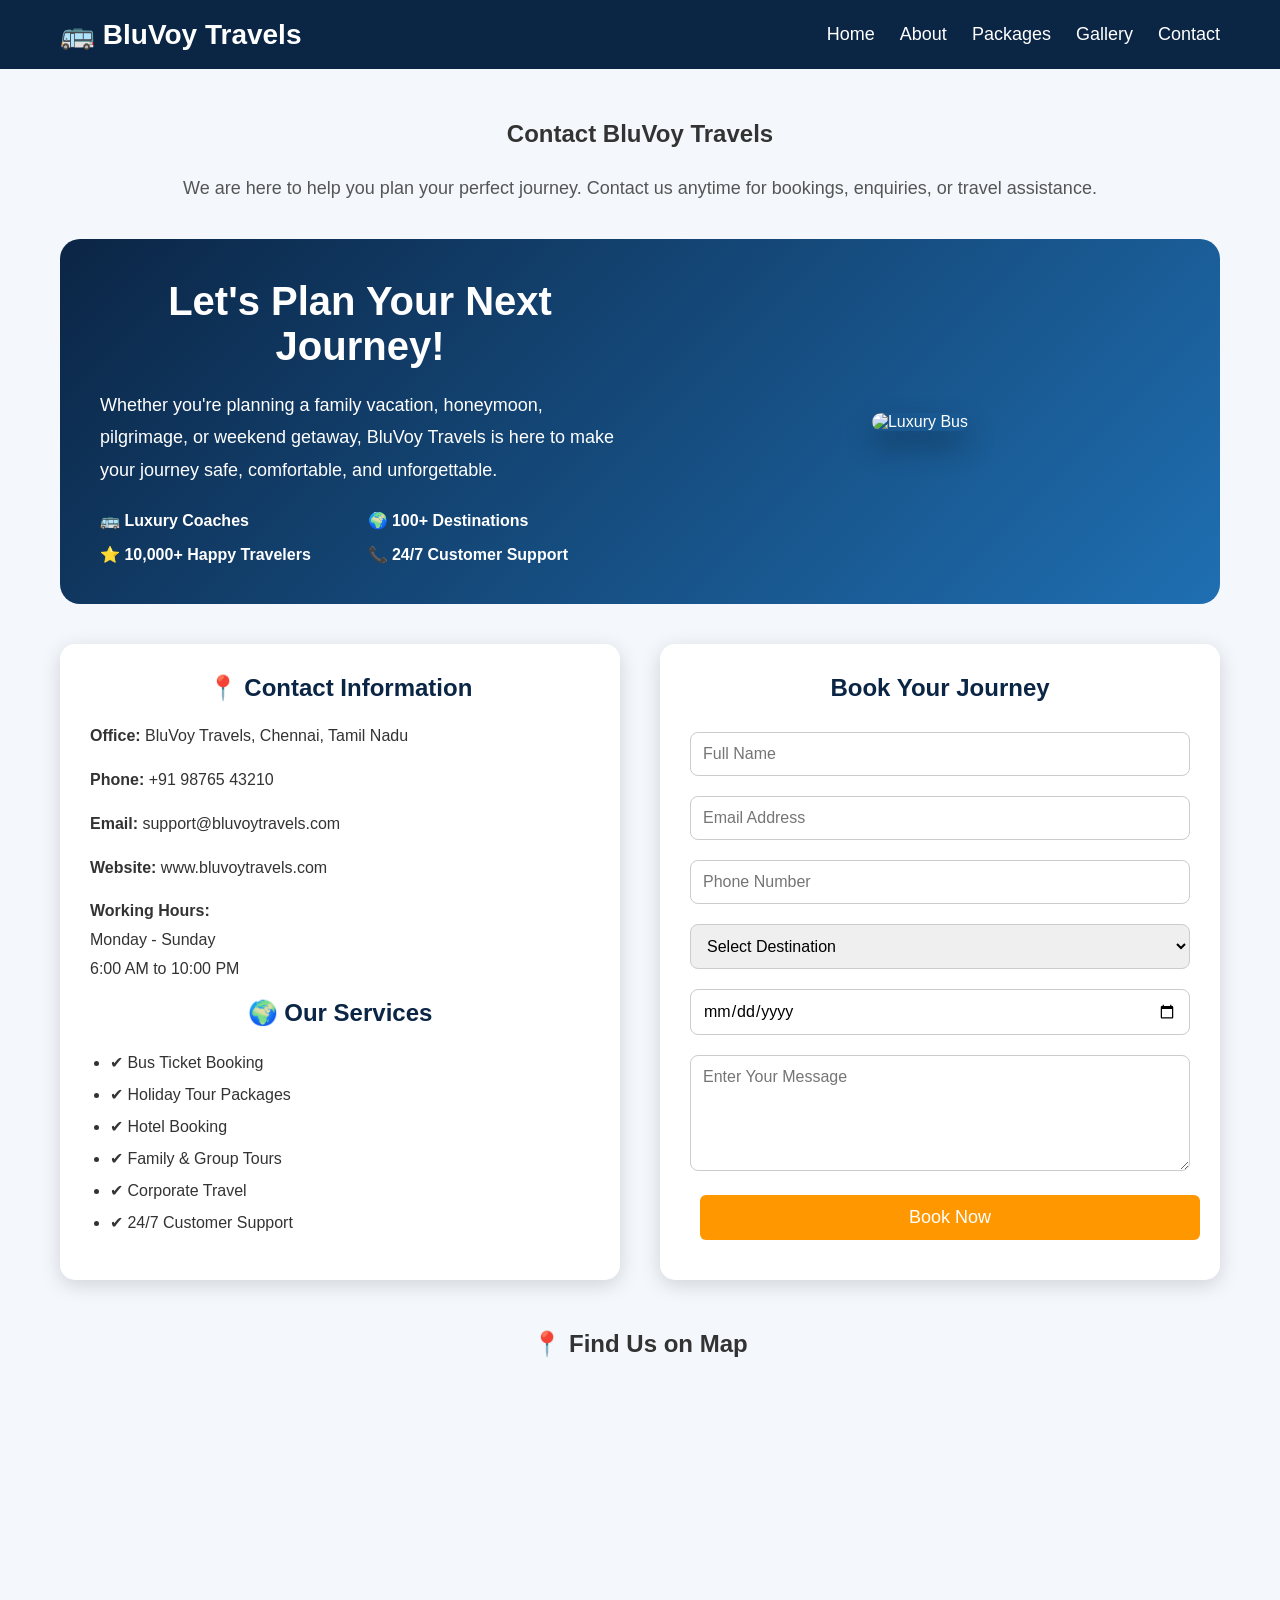
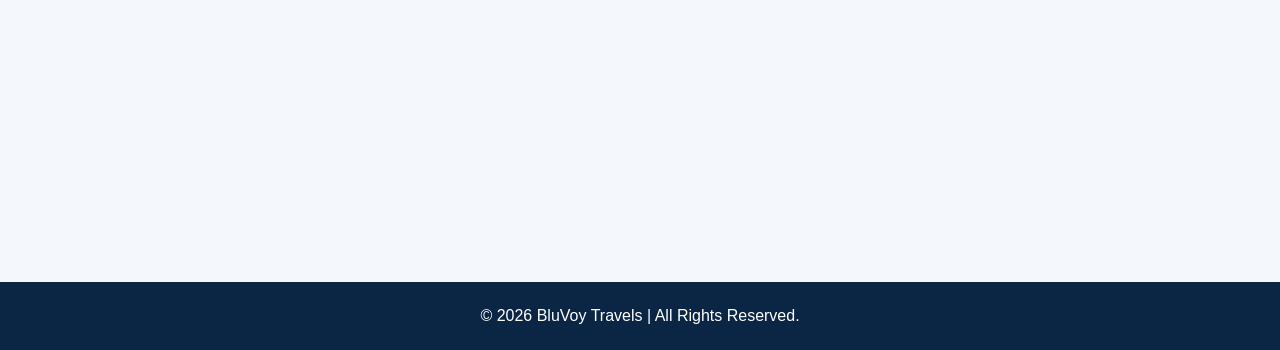
==== contact.html @ 51046a93 "Add files via upload" ====
<!DOCTYPE html>
<html lang="en">
<head>
<meta charset="UTF-8">
<meta name="viewport" content="width=device-width, initial-scale=1.0">
<title>Contact | BluVoy Travels</title>
<link rel="stylesheet" href="style.css">
</head>

<body>

<header>
<nav class="navbar">
<div class="logo">🚌 BluVoy Travels</div>

<ul>
<li><a href="index.html">Home</a></li>
<li><a href="about.html">About</a></li>
<li><a href="packages.html">Packages</a></li>
<li><a href="gallery.html">Gallery</a></li>
<li><a href="contact.html">Contact</a></li>
</ul>

</nav>
</header>

<section class="contact">

<h1>Contact BluVoy Travels</h1>

<p class="subtitle">
We are here to help you plan your perfect journey. Contact us anytime for bookings, enquiries, or travel assistance.
</p>

<div class="contact-hero">

<div class="contact-text">

<h2>Let's Plan Your Next Journey!</h2>

<p>
Whether you're planning a family vacation, honeymoon, pilgrimage,
or weekend getaway, BluVoy Travels is here to make your journey
safe, comfortable, and unforgettable.
</p>

<div class="contact-icons">
<div>🚌 Luxury Coaches</div>
<div>🌍 100+ Destinations</div>
<div>⭐ 10,000+ Happy Travelers</div>
<div>📞 24/7 Customer Support</div>
</div>

</div>

<div class="contact-image">
<img src="images/bus2.jpg" alt="Luxury Bus">
</div>

</div>

<div class="contact-container">

<div class="contact-info">

<h2>📍 Contact Information</h2>

<p><strong>Office:</strong> BluVoy Travels, Chennai, Tamil Nadu</p>

<p><strong>Phone:</strong> +91 98765 43210</p>

<p><strong>Email:</strong> support@bluvoytravels.com</p>

<p><strong>Website:</strong> www.bluvoytravels.com</p>

<p><strong>Working Hours:</strong><br>
Monday - Sunday<br>
6:00 AM to 10:00 PM
</p>

<h2>🌍 Our Services</h2>

<ul>
<li>✔ Bus Ticket Booking</li>
<li>✔ Holiday Tour Packages</li>
<li>✔ Hotel Booking</li>
<li>✔ Family & Group Tours</li>
<li>✔ Corporate Travel</li>
<li>✔ 24/7 Customer Support</li>
</ul>

</div>

<div class="contact-form">

<h2>Book Your Journey</h2>

<form onsubmit="return bookingSuccess(event)">

<input type="text" placeholder="Full Name" required>

<input type="email" placeholder="Email Address" required>

<input type="tel" placeholder="Phone Number" required>

<select required>
<option>Select Destination</option>
<option>Goa</option>
<option>Ooty</option>
<option>Kerala</option>
<option>Tirupati</option>
</select>

<input type="date" required>

<textarea rows="5" placeholder="Enter Your Message"></textarea>

<button type="submit" class="btn">Book Now</button>

</form>

</div>

</div>

<h2 style="text-align:center;margin-top:50px;">📍 Find Us on Map</h2>

<iframe
src="https://www.google.com/maps?q=Chennai&output=embed"
width="100%"
height="350"
style="border:0;border-radius:10px;margin-top:20px;"
loading="lazy">
</iframe>

</section>

<footer>
<p>© 2026 BluVoy Travels | All Rights Reserved.</p>
</footer>

<script src="script.js"></script>

</body>
</html>
---- style.css ----
/* =====================================
   RESET
===================================== */

* {
    margin: 0;
    padding: 0;
    box-sizing: border-box;
    font-family: Arial, sans-serif;
}

body {
    background: #f5f5f5;
    color: #333;
}

/* =====================================
   NAVBAR
===================================== */

header {
    position: fixed;
    top: 0;
    left: 0;
    width: 100%;
    background: #0b2545;
    z-index: 1000;
}

.navbar {
    display: flex;
    justify-content: space-between;
    align-items: center;
    padding: 18px 60px;
}

.logo {
    color: white;
    font-size: 28px;
    font-weight: bold;
}

.navbar ul {
    list-style: none;
    display: flex;
}

.navbar ul li {
    margin-left: 25px;
}

.navbar ul li a {
    text-decoration: none;
    color: white;
    font-size: 18px;
    transition: 0.3s;
}

.navbar ul li a:hover {
    color: #00bfff;
}

/* =====================================
   HERO SECTION
===================================== */

.hero {
    height: 100vh;
    background: url("images/bus1.jpg") center center/cover no-repeat;
    display: flex;
    justify-content: center;
    align-items: center;
    text-align: center;
}

.overlay {
    width: 100%;
    height: 100%;
    background: rgba(0, 0, 0, 0.55);

    display: flex;
    flex-direction: column;
    justify-content: center;
    align-items: center;

    color: white;
}

.overlay h1 {
    font-size: 65px;
}

.overlay h3 {
    font-size: 28px;
}

.overlay p {
    font-size: 22px;
    margin: 20px 0;
}

/* =====================================
   BUTTONS
===================================== */

.btn,
.btn2 {
    display: inline-block;
    padding: 12px 28px;
    margin: 10px;
    border-radius: 6px;
    text-decoration: none;
    color: white;
    font-size: 18px;
}

.btn {
    background: #ff9800;
}

.btn:hover {
    background: #e68900;
}

.btn2 {
    background: #0099ff;
}

.btn2:hover {
    background: #007acc;
}
/* =====================================
   COMMON SECTIONS
===================================== */

section {
    padding: 80px 60px;
}

section h1,
section h2 {
    text-align: center;
    margin-bottom: 30px;
}

/* =====================================
   CARDS
===================================== */

.cards {
    display: grid;
    grid-template-columns: repeat(auto-fit, minmax(250px, 1fr));
    gap: 25px;
}

.card {
    background: white;
    padding: 25px;
    border-radius: 12px;
    text-align: center;
    box-shadow: 0 5px 15px rgba(0, 0, 0, 0.15);
    transition: 0.3s;
}

.card:hover {
    transform: translateY(-8px);
}

/* =====================================
   GALLERY
===================================== */

.gallery-grid {
    display: grid;
    grid-template-columns: repeat(auto-fit, minmax(280px, 1fr));
    gap: 20px;
}

.gallery-item {
    background: white;
    border-radius: 10px;
    overflow: hidden;
    box-shadow: 0 5px 12px rgba(0, 0, 0, 0.2);
}

.gallery-item img {
    width: 100%;
    height: 220px;
    object-fit: cover;
}

.gallery-item h3 {
    padding: 15px;
    text-align: center;
}

/* =====================================
   FORM
===================================== */

form input,
form select,
form textarea {
    width: 100%;
    padding: 12px;
    margin: 10px 0;
    border: 1px solid #ccc;
    border-radius: 6px;
}

form button {
    border: none;
    cursor: pointer;
}

/* =====================================
   FOOTER
===================================== */

footer {
    background: #0b2545;
    color: white;
    text-align: center;
    padding: 25px;
}

/* =====================================
   RESPONSIVE DESIGN
===================================== */

@media (max-width: 768px) {

    .navbar {
        flex-direction: column;
    }

    .navbar ul {
        flex-direction: column;
        text-align: center;
        margin-top: 10px;
    }

    .navbar ul li {
        margin: 10px 0;
    }

    .overlay h1 {
        font-size: 40px;
    }

    .overlay p {
        font-size: 18px;
    }

    section {
        padding: 60px 20px;
    }

}
/* =====================================
   ABOUT PAGE
===================================== */

.about {
    padding: 120px 60px;
    background: #f5f7fa;
}

.about h1 {
    text-align: center;
    font-size: 45px;
    color: #0b2545;
    margin-bottom: 40px;
}

.about-container {
    display: flex;
    align-items: center;
    gap: 40px;
    margin-bottom: 50px;
    flex-wrap: wrap;
}

.about-image {
    flex: 1;
}

.about-image img {
    width: 100%;
    border-radius: 15px;
    box-shadow: 0 10px 20px rgba(0, 0, 0, 0.2);
}

.about-content {
    flex: 1;
}

.about-content h2 {
    margin-top: 20px;
    color: #0077cc;
}

.about-content p {
    margin-top: 10px;
    line-height: 1.8;
    text-align: justify;
}

/* =====================================
   ABOUT PAGE RESPONSIVE
===================================== */

@media (max-width: 768px) {

    .about {
        padding: 100px 20px;
    }

    .about-container {
        flex-direction: column;
    }

    .about h1 {
        font-size: 36px;
    }

    .about-content h2 {
        text-align: center;
    }

}
/* =====================================
   PACKAGES PAGE
===================================== */

.packages {
    padding: 120px 60px;
    background: #eef5fb;
    text-align: center;
}

.subtitle {
    margin-bottom: 40px;
    font-size: 18px;
    color: #555;
}

.package-grid {
    display: grid;
    grid-template-columns: repeat(auto-fit, minmax(280px, 1fr));
    gap: 30px;
}

.package-card {
    background: #ffffff;
    border-radius: 15px;
    overflow: hidden;
    box-shadow: 0 10px 25px rgba(0, 0, 0, 0.15);
    transition: 0.4s;
}

.package-card:hover {
    transform: translateY(-10px);
}

.package-card img {
    width: 100%;
    height: 220px;
    object-fit: cover;
}

.package-card h2 {
    margin-top: 15px;
    color: #0b2545;
}

.package-card h3 {
    margin: 10px 0;
    color: #ff6600;
}

.package-card ul {
    list-style: none;
    padding: 20px;
    text-align: left;
    line-height: 2;
}

.package-card ul li {
    margin-bottom: 5px;
}

.package-card .btn {
    display: inline-block;
    margin-bottom: 20px;
}

/* =====================================
   PACKAGES RESPONSIVE
===================================== */

@media (max-width: 768px) {

    .packages {
        padding: 100px 20px;
    }

    .package-grid {
        grid-template-columns: 1fr;
    }

    .package-card img {
        height: 200px;
    }

}
/* =====================================
   CONTACT PAGE
===================================== */

.contact {
    padding: 120px 60px;
    background: #f4f8fc;
}

.subtitle {
    text-align: center;
    margin-bottom: 40px;
    font-size: 18px;
    color: #555;
}

/* =====================================
   CONTACT HERO
===================================== */

.contact-hero {
    display: flex;
    justify-content: space-between;
    align-items: center;
    gap: 40px;
    margin: 40px 0;
    padding: 40px;
    background: linear-gradient(135deg, #0b2545, #1f6fb2);
    color: white;
    border-radius: 20px;
    flex-wrap: wrap;
}

.contact-text {
    flex: 1;
}

.contact-text h2 {
    font-size: 40px;
    margin-bottom: 20px;
}

.contact-text p {
    font-size: 18px;
    line-height: 1.8;
}

.contact-icons {
    display: grid;
    grid-template-columns: repeat(2, 1fr);
    gap: 15px;
    margin-top: 25px;
    font-weight: bold;
}

.contact-image {
    flex: 1;
    text-align: center;
}

.contact-image img {
    width: 100%;
    max-width: 450px;
    border-radius: 20px;
    box-shadow: 0 15px 30px rgba(0,0,0,0.3);
    transition: 0.4s;
}

.contact-image img:hover {
    transform: scale(1.05);
}

/* =====================================
   CONTACT DETAILS & FORM
===================================== */

.contact-container {
    display: flex;
    gap: 40px;
    flex-wrap: wrap;
}

.contact-info,
.contact-form {
    flex: 1;
    background: white;
    padding: 30px;
    border-radius: 15px;
    box-shadow: 0 5px 20px rgba(0,0,0,0.15);
}

.contact-info h2,
.contact-form h2 {
    color: #0b2545;
    margin-bottom: 20px;
}

.contact-info p {
    line-height: 1.8;
    margin-bottom: 15px;
}

.contact-info ul {
    padding-left: 20px;
    line-height: 2;
}

.contact-form input,
.contact-form select,
.contact-form textarea {
    width: 100%;
    padding: 12px;
    margin: 10px 0;
    border: 1px solid #ccc;
    border-radius: 8px;
    font-size: 16px;
}

.contact-form button {
    width: 100%;
    margin-top: 10px;
    border: none;
    cursor: pointer;
}

.contact-form button:hover {
    background: #ff7a00;
}

/* =====================================
   RESPONSIVE
===================================== */

@media (max-width: 768px) {

    .contact {
        padding: 100px 20px;
    }

    .contact-hero {
        flex-direction: column;
        text-align: center;
    }

    .contact-icons {
        grid-template-columns: 1fr;
    }

    .contact-container {
        flex-direction: column;
    }

}
/* =====================================
   POPUP
===================================== */

.popup {
    display: none;
    position: fixed;
    inset: 0;
    background: rgba(0, 0, 0, 0.6);
    justify-content: center;
    align-items: center;
    z-index: 9999;
}

.popup-content {
    position: relative;
    width: 400px;
    max-width: 90%;
    padding: 30px;
    background: #ffffff;
    border-radius: 15px;
    box-shadow: 0 10px 30px rgba(0,0,0,0.3);
}

.popup-content h2 {
    text-align: center;
    margin-bottom: 20px;
}

.popup-content input,
.popup-content select {
    width: 100%;
    padding: 12px;
    margin: 10px 0;
    border: 1px solid #cccccc;
    border-radius: 8px;
}

.close {
    position: absolute;
    top: 10px;
    right: 20px;
    font-size: 30px;
    cursor: pointer;
}

/* =====================================
   SUCCESS MESSAGE
===================================== */

.success-message {
    display: none;
    margin-top: 15px;
    padding: 12px;
    text-align: center;
    font-weight: bold;
    color: #155724;
    background: #d4edda;
    border: 2px solid #28a745;
    border-radius: 8px;
}

/* =====================================
   CHAT ICON
===================================== */

.chat-icon {
    position: fixed;
    right: 20px;
    bottom: 20px;
    width: 60px;
    height: 60px;

    display: flex;
    justify-content: center;
    align-items: center;

    background: #007bff;
    color: white;

    border-radius: 50%;
    font-size: 30px;

    cursor: pointer;

    box-shadow: 0 5px 15px rgba(0,0,0,0.3);

    transition: 0.3s;

    z-index: 9999;
}

.chat-icon:hover {
    transform: scale(1.1);
}

/* =====================================
   CHAT BOX
===================================== */

.chat-box {
    display: none;
    position: fixed;
    right: 20px;
    bottom: 90px;

    width: 320px;

    background: white;

    border-radius: 12px;

    overflow: hidden;

    box-shadow: 0 5px 20px rgba(0,0,0,0.3);

    z-index: 9999;
}

.chat-header {
    display: flex;
    justify-content: space-between;
    align-items: center;

    background: #0b2545;
    color: white;

    padding: 15px;

    font-weight: bold;
}

.chat-header span {
    cursor: pointer;
}

.chat-body {
    height: 220px;
    padding: 15px;
    overflow-y: auto;
    background: #f5f5f5;
}

.chat-body p {
    margin-bottom: 10px;
    line-height: 1.5;
}

.chat-footer {
    display: flex;
    border-top: 1px solid #dddddd;
}

.chat-footer input {
    flex: 1;
    border: none;
    padding: 12px;
}

.chat-footer input:focus {
    outline: none;
}

.chat-footer button {
    border: none;
    padding: 12px 18px;
    background: #ff9800;
    color: white;
    cursor: pointer;
    transition: 0.3s;
}

.chat-footer button:hover {
    background: #e68900;
}

/* =====================================
   MOBILE RESPONSIVE
===================================== */

@media (max-width: 768px) {

    .chat-box {
        width: 90%;
        right: 5%;
        bottom: 85px;
    }

    .popup-content {
        width: 90%;
    }

}
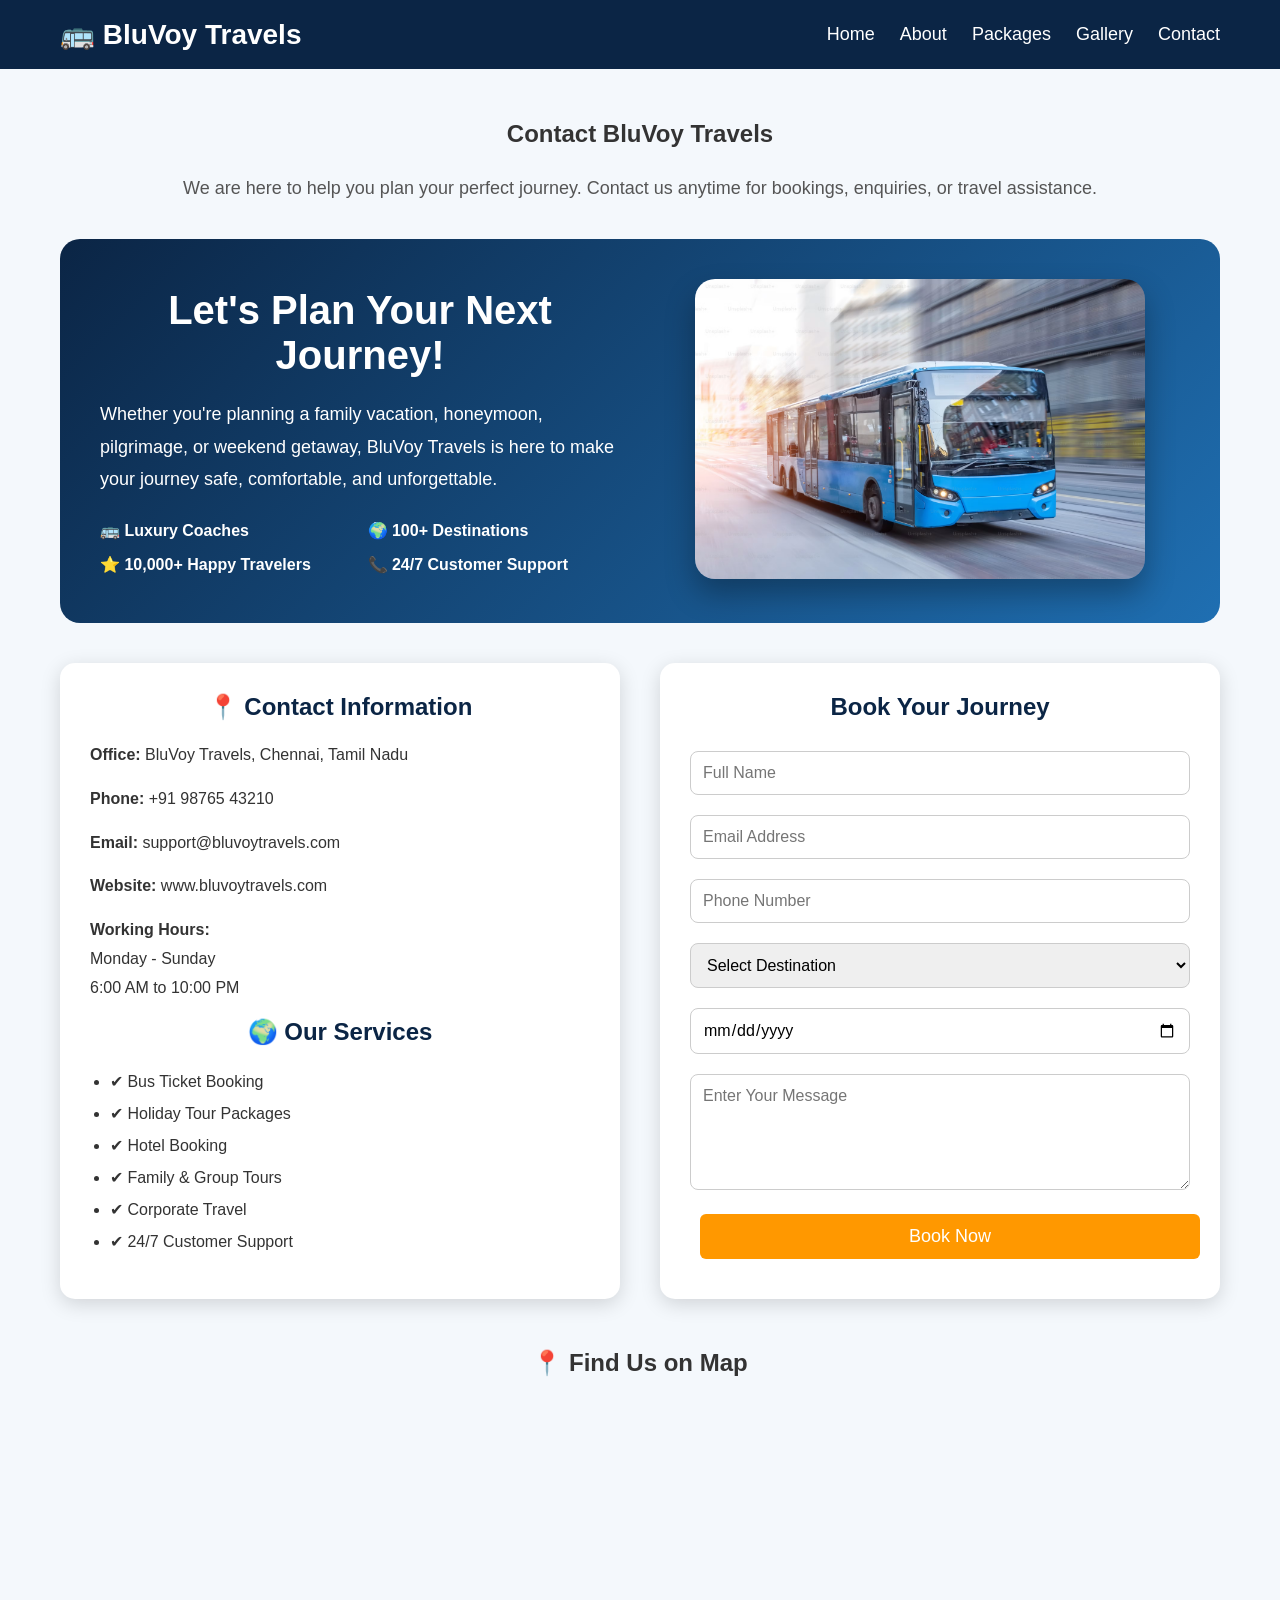
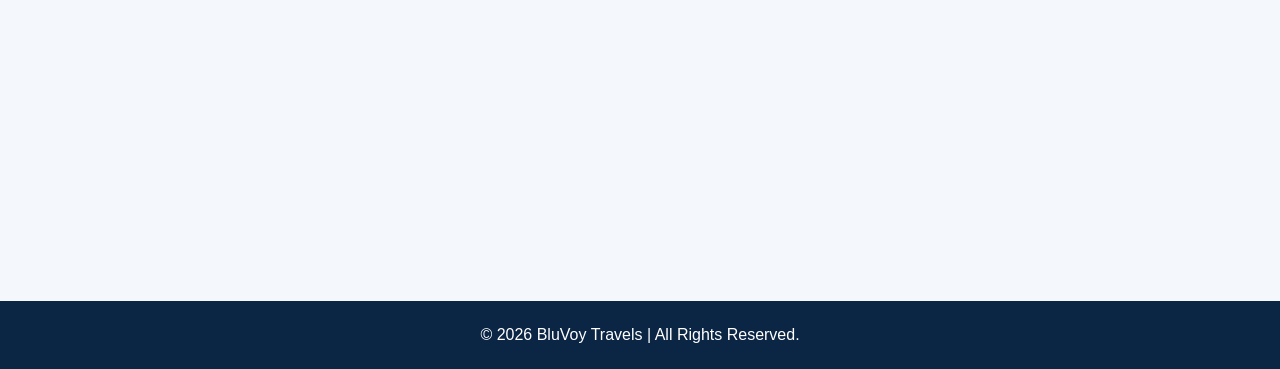
==== commit 398be538: "Update contact.html" ====
--- a/contact.html
+++ b/contact.html
@@ -54,7 +54,7 @@
 </div>
 
 <div class="contact-image">
-<img src="images/bus2.jpg" alt="Luxury Bus">
+<img src="bus2.jpg" alt="Luxury Bus">
 </div>
 
 </div>
@@ -142,4 +142,4 @@
 <script src="script.js"></script>
 
 </body>
-</html>+</html>
